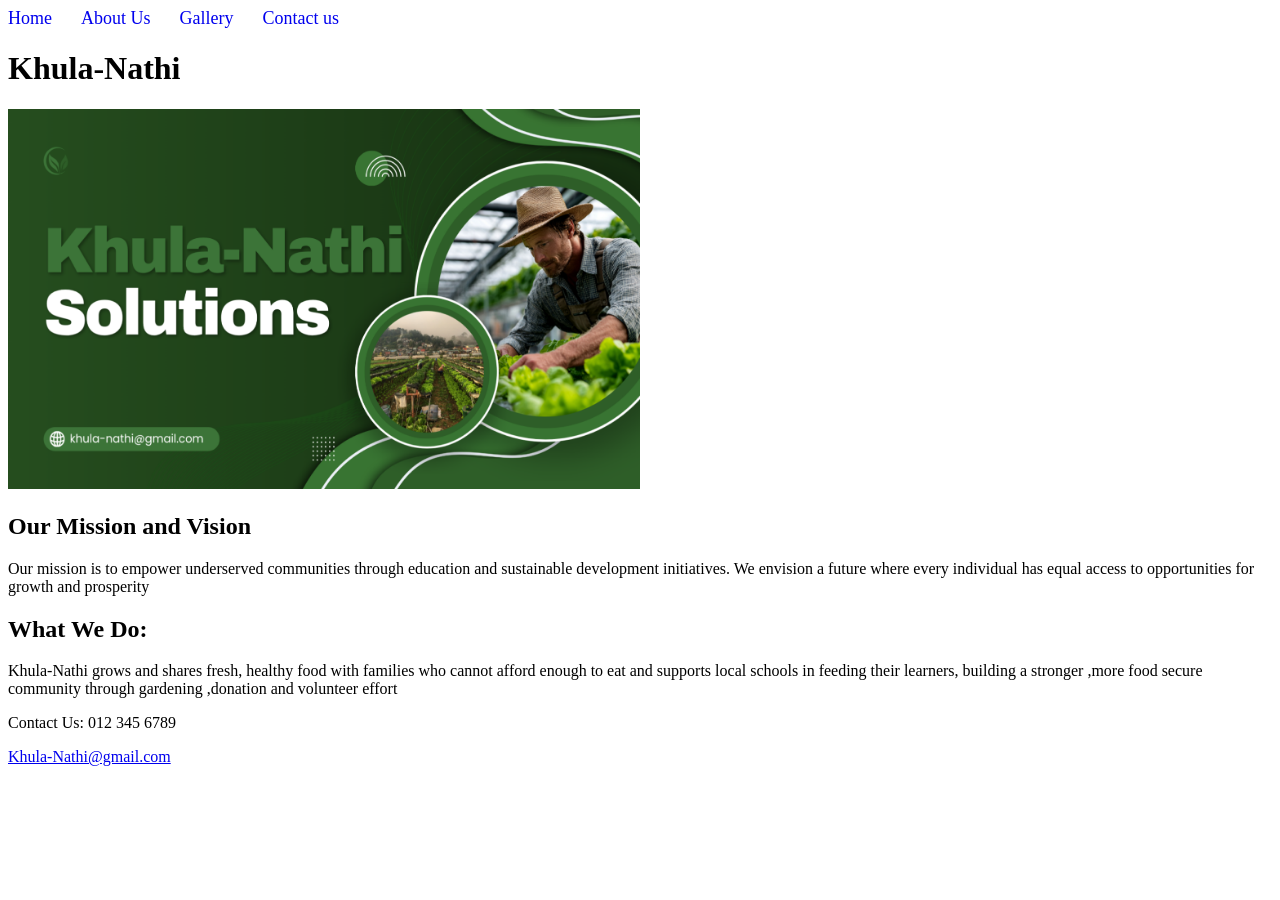
==== media/abouUs.html @ 51dc8355 "fixed navigaion bar and started gallery page" ====
<!DOCTYPE html>
<html lang="en">
<head>
    <meta charset="UTF-8">
    <meta name="viewport" content="width=device-width, initial-scale=1.0">
    <title>Khula-Nathi - About Us</title>
    <style>
        nav a {
            margin-right: 25px;
            font-size: 18px;
            text-decoration: none;
        }
        img {
            max-width: 50%;
            height: auto;
        }
    </style>
</head>
<body>

    <nav>
        <a href="homepage.html">Home</a>
        <a href="abouUs.html">About Us</a>
        <a href="gallery.html">Gallery</a>
        <a href="contactpage.html">Contact us</a>
    </nav>

    <header>
        <h1>Khula-Nathi</h1>
        <img src="Khula.png" alt="About Khula-Nathi placeholder image">
    </header>

    <main>
        <section>
            <h2>Our Mission and Vision</h2>
            <p>
                Our mission is to empower underserved communities through education 
                and sustainable development initiatives. We envision a future where every 
                individual has equal access to opportunities for growth and prosperity
            </p>
        </section>

        <section>
            <h2>What We Do:</h2>
            <p>
              Khula-Nathi grows and shares fresh, healthy food with families who cannot
               afford enough to eat and supports local schools in feeding their learners, 
               building a stronger ,more food secure community through gardening ,donation and volunteer effort
            </p>
        </section>

    </main>
    <footer>
        <p>Contact Us: 012 345 6789 </p>
        <p><a href="mailto:Khula-Nathi@gmail.com">Khula-Nathi@gmail.com</a></p>
    </footer>

</body>
</html>
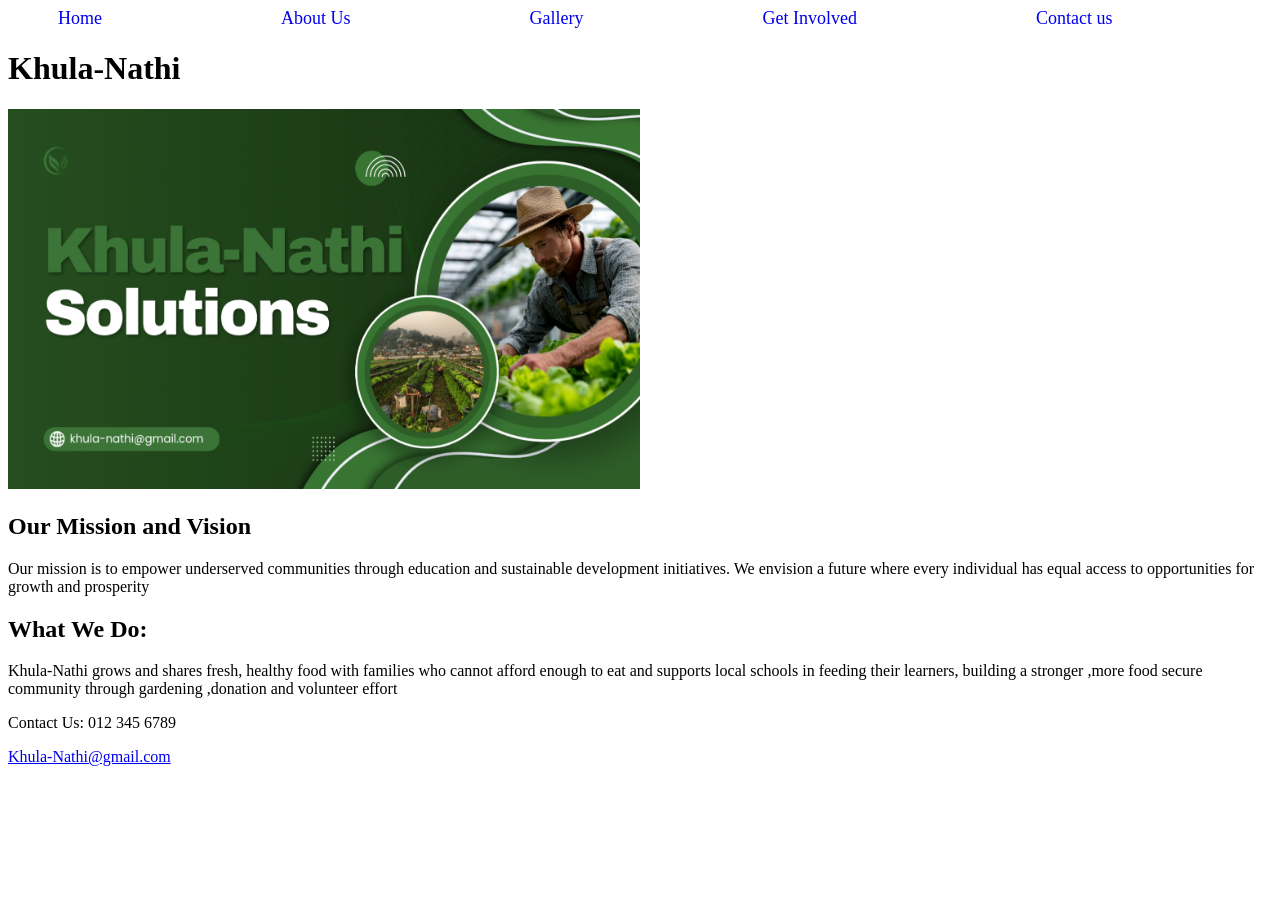
==== commit 97907c6b: "all the other pages are done exept for the contact us page" ====
--- a/media/abouUs.html
+++ b/media/abouUs.html
@@ -19,15 +19,15 @@
 <body>
 
     <nav>
-        <a href="homepage.html">Home</a>
-        <a href="abouUs.html">About Us</a>
-        <a href="gallery.html">Gallery</a>
+        <a><a></a> <a href="homepage.html">Home</a><a></a><a></a><a></a><a></a><a></a><a></a>
+        <a href="abouUs.html">About Us</a><a></a><a></a><a></a><a></a><a></a><a></a>
+        <a href="gallery.html">Gallery</a><a></a><a></a><a></a><a></a><a></a><a></a>
+        <a href="getinvolved.html">Get Involved</a><a></a><a></a><a></a><a></a><a></a><a></a>
         <a href="contactpage.html">Contact us</a>
     </nav>
-
     <header>
         <h1>Khula-Nathi</h1>
-        <img src="Khula.png" alt="About Khula-Nathi placeholder image">
+        <img src="Khula.png"  alt="About Khula-Nathi placeholder image">
     </header>
 
     <main>
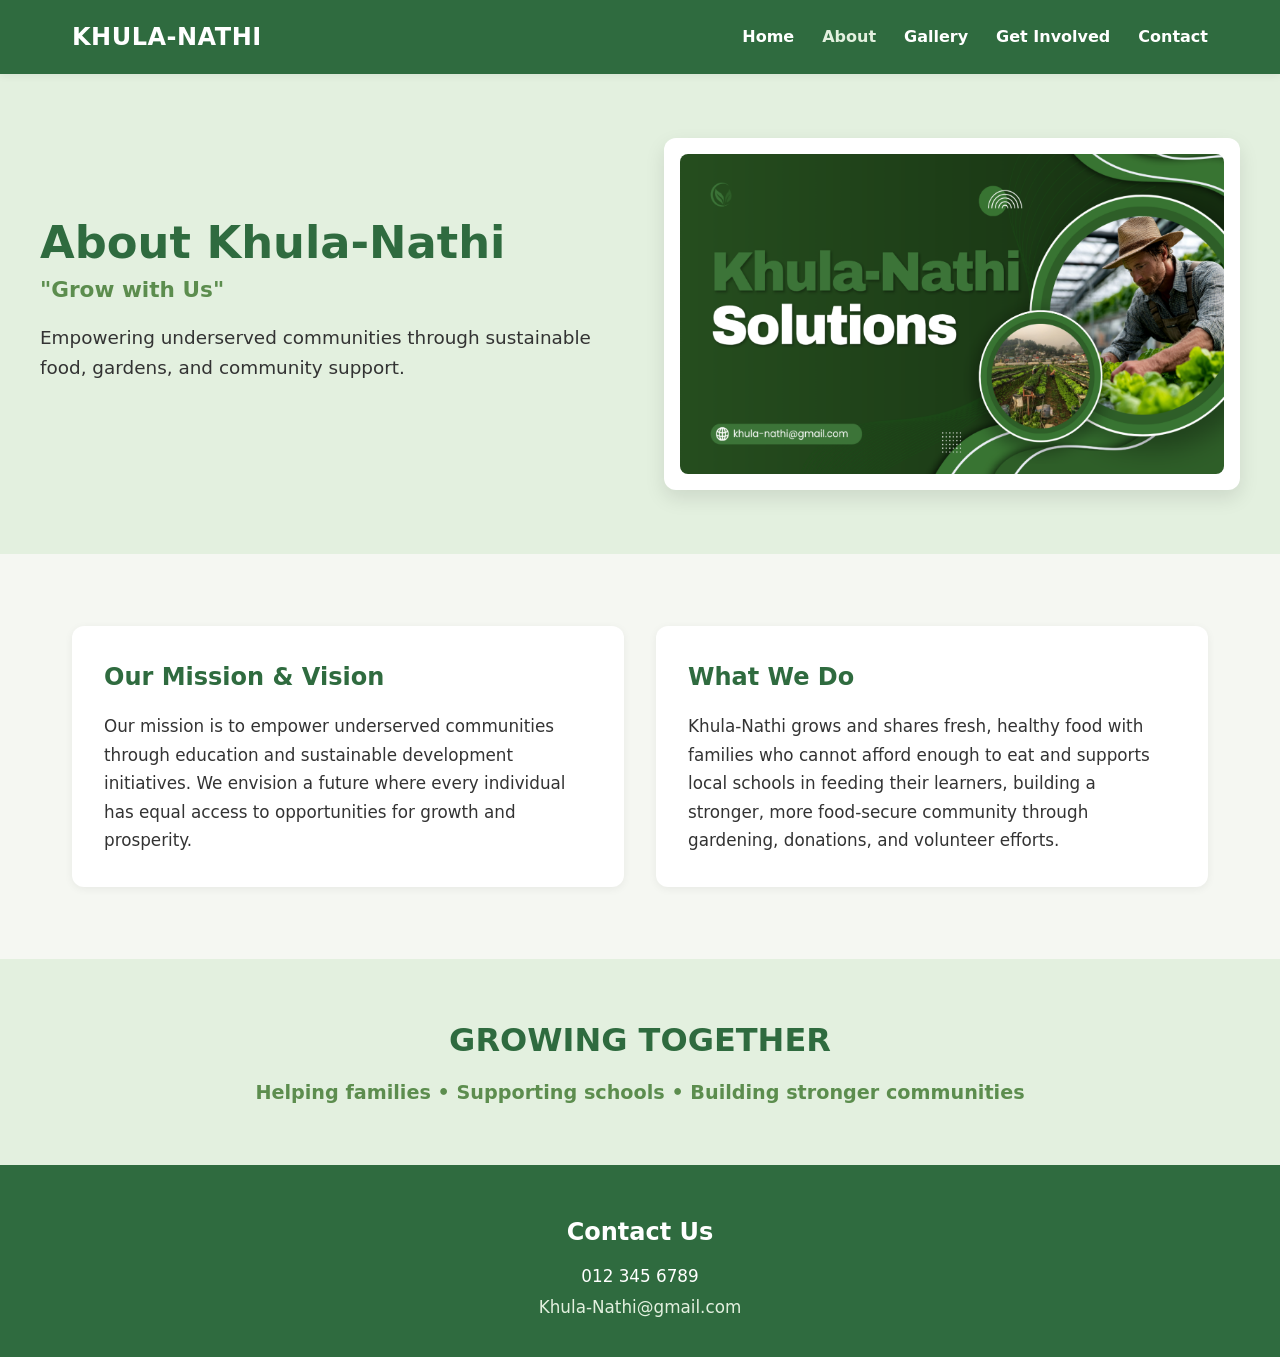
==== commit f968fb5b: "Submit website code" ====
--- a/media/abouUs.html
+++ b/media/abouUs.html
@@ -4,54 +4,79 @@
     <meta charset="UTF-8">
     <meta name="viewport" content="width=device-width, initial-scale=1.0">
     <title>Khula-Nathi - About Us</title>
-    <style>
-        nav a {
-            margin-right: 25px;
-            font-size: 18px;
-            text-decoration: none;
-        }
-        img {
-            max-width: 50%;
-            height: auto;
-        }
-    </style>
+    <!-- Relative path from media/ folder to CSS/ folder -->
+    <link rel="stylesheet" href="../CSS/khula-nathi.css">
 </head>
 <body>
 
-    <nav>
-        <a><a></a> <a href="homepage.html">Home</a><a></a><a></a><a></a><a></a><a></a><a></a>
-        <a href="abouUs.html">About Us</a><a></a><a></a><a></a><a></a><a></a><a></a>
-        <a href="gallery.html">Gallery</a><a></a><a></a><a></a><a></a><a></a><a></a>
-        <a href="getinvolved.html">Get Involved</a><a></a><a></a><a></a><a></a><a></a><a></a>
-        <a href="contactpage.html">Contact us</a>
-    </nav>
-    <header>
-        <h1>Khula-Nathi</h1>
-        <img src="Khula.png"  alt="About Khula-Nathi placeholder image">
+    <!-- Navigation Header -->
+    <header class="site-header">
+        <div class="nav-container">
+            <div class="brand-logo">KHULA-NATHI</div>
+            <nav class="nav-links">
+                <a href="homepage.html">Home</a>
+                <a href="abouUs.html" class="active">About</a>
+                <a href="gallery.html">Gallery</a>
+                <a href="getinvolved.html">Get Involved</a>
+                <a href="contactpage.html">Contact</a>
+            </nav>
+        </div>
     </header>
 
-    <main>
-        <section>
-            <h2>Our Mission and Vision</h2>
-            <p>
-                Our mission is to empower underserved communities through education 
-                and sustainable development initiatives. We envision a future where every 
-                individual has equal access to opportunities for growth and prosperity
-            </p>
-        </section>
+    <!-- Hero Section -->
+    <section class="hero-section">
+        <div class="hero-container">
+            <div class="hero-content">
+                <h1>About Khula-Nathi</h1>
+                <div class="hero-subtitle">"Grow with Us"</div>
+                <p>Empowering underserved communities through sustainable food, gardens, and community support.</p>
+            </div>
+            <div class="hero-image-box">
+                <img src="Khula.png" alt="About Khula-Nathi Logo">
+            </div>
+        </div>
+    </section>
 
-        <section>
-            <h2>What We Do:</h2>
-            <p>
-              Khula-Nathi grows and shares fresh, healthy food with families who cannot
-               afford enough to eat and supports local schools in feeding their learners, 
-               building a stronger ,more food secure community through gardening ,donation and volunteer effort
-            </p>
-        </section>
+    <!-- Main Content Sections -->
+    <main class="programmes-section">
+        <div class="programmes-grid" style="grid-template-columns: repeat(auto-fit, minmax(320px, 1fr));">
+            
+            <article class="programme-card">
+                <div class="card-body" style="text-align: left; padding: 2rem;">
+                    <h2 style="color: var(--dark-green); margin-bottom: 1rem;">Our Mission & Vision</h2>
+                    <p style="color: var(--dark-grey); font-size: 1.05rem; line-height: 1.7;">
+                        Our mission is to empower underserved communities through education 
+                        and sustainable development initiatives. We envision a future where every 
+                        individual has equal access to opportunities for growth and prosperity.
+                    </p>
+                </div>
+            </article>
 
+            <article class="programme-card">
+                <div class="card-body" style="text-align: left; padding: 2rem;">
+                    <h2 style="color: var(--dark-green); margin-bottom: 1rem;">What We Do</h2>
+                    <p style="color: var(--dark-grey); font-size: 1.05rem; line-height: 1.7;">
+                        Khula-Nathi grows and shares fresh, healthy food with families who cannot
+                        afford enough to eat and supports local schools in feeding their learners, 
+                        building a stronger, more food-secure community through gardening, donations, 
+                        and volunteer efforts.
+                    </p>
+                </div>
+            </article>
+
+        </div>
     </main>
-    <footer>
-        <p>Contact Us: 012 345 6789 </p>
+
+    <!-- Growing Together Banner -->
+    <section class="growing-together">
+        <h2>GROWING TOGETHER</h2>
+        <p>Helping families • Supporting schools • Building stronger communities</p>
+    </section>
+
+    <!-- Footer Section -->
+    <footer class="site-footer">
+        <h3>Contact Us</h3>
+        <p>012 345 6789</p>
         <p><a href="mailto:Khula-Nathi@gmail.com">Khula-Nathi@gmail.com</a></p>
     </footer>
 
--- a/CSS/khula-nathi.css
+++ b/CSS/khula-nathi.css
@@ -0,0 +1,261 @@
+/* ==========================================================================
+   KHULA-NATHI - CUSTOM DESIGN SYSTEM
+   ========================================================================== */
+*,
+*::before,
+*::after {
+  margin: 0;
+  padding: 0;
+  box-sizing: border-box;
+}
+
+:root {
+  /* Color Scheme as Requested */
+  --dark-green: #2F6B3F;    /* Navigation, buttons, footer */
+  --medium-green: #5C8D4E;  /* Highlights & subheadings */
+  --light-green: #E3F0DF;   /* Hero section background */
+  --cream: #F5F7F2;         /* Main page background */
+  --white: #FFFFFF;         /* Programme cards */
+  --dark-grey: #333333;     /* Normal body text */
+
+  /* Typography & Layout */
+  --font-main: 'Segoe UI', system-ui, -apple-system, sans-serif;
+  --radius: 12px;
+  --shadow-sm: 0 2px 8px rgba(0,0,0,0.06);
+  --shadow-md: 0 8px 20px rgba(0,0,0,0.1);
+  --transition: all 0.3s ease;
+}
+
+body {
+  font-family: var(--font-main);
+  background-color: var(--cream);
+  color: var(--dark-grey);
+  line-height: 1.6;
+}
+
+a {
+  text-decoration: none;
+  color: inherit;
+  transition: var(--transition);
+}
+
+/* ==========================================================================
+   1. NAVIGATION BAR
+   ========================================================================== */
+.site-header {
+  background-color: var(--dark-green);
+  position: sticky;
+  top: 0;
+  z-index: 1000;
+  box-shadow: var(--shadow-sm);
+}
+
+.nav-container {
+  max-width: 1200px;
+  margin: 0 auto;
+  padding: 1.1rem 2rem;
+  display: flex;
+  justify-content: space-between;
+  align-items: center;
+}
+
+.brand-logo {
+  font-size: 1.5rem;
+  font-weight: 800;
+  color: var(--white);
+  letter-spacing: 0.5px;
+}
+
+.nav-links {
+  display: flex;
+  align-items: center;
+  gap: 1.75rem;
+}
+
+.nav-links a {
+  color: var(--white);
+  font-weight: 600;
+  font-size: 1rem;
+}
+
+.nav-links a:hover,
+.nav-links a.active {
+  color: var(--light-green);
+}
+
+/* Button Component */
+.btn {
+  display: inline-block;
+  padding: 0.75rem 1.6rem;
+  border-radius: var(--radius);
+  font-weight: 700;
+  font-size: 1rem;
+  cursor: pointer;
+}
+
+.btn-primary {
+  background-color: var(--dark-green);
+  color: var(--white);
+}
+
+.btn-primary:hover {
+  background-color: var(--medium-green);
+}
+
+/* ==========================================================================
+   2. HERO SECTION (Light Green Background)
+   ========================================================================== */
+.hero-section {
+  background-color: var(--light-green);
+  padding: 4rem 2rem;
+}
+
+.hero-container {
+  max-width: 1200px;
+  margin: 0 auto;
+  display: grid;
+  grid-template-columns: repeat(auto-fit, minmax(320px, 1fr));
+  gap: 3rem;
+  align-items: center;
+}
+
+.hero-content h1 {
+  font-size: 2.8rem;
+  color: var(--dark-green);
+  font-weight: 800;
+  line-height: 1.15;
+}
+
+.hero-subtitle {
+  font-size: 1.35rem;
+  color: var(--medium-green);
+  font-weight: 700;
+  margin-top: 0.25rem;
+  margin-bottom: 1rem;
+}
+
+.hero-content p {
+  font-size: 1.15rem;
+  color: var(--dark-grey);
+  margin-bottom: 1.75rem;
+}
+
+.hero-image-box {
+  background: var(--white);
+  padding: 1rem;
+  border-radius: var(--radius);
+  box-shadow: var(--shadow-md);
+  text-align: center;
+}
+
+.hero-image-box img {
+  width: 100%;
+  max-height: 320px;
+  object-fit: cover;
+  border-radius: calc(var(--radius) - 4px);
+  display: block;
+}
+
+/* ==========================================================================
+   3. OUR PROGRAMMES (White Cards)
+   ========================================================================== */
+.programmes-section {
+  max-width: 1200px;
+  margin: 4.5rem auto;
+  padding: 0 2rem;
+}
+
+.section-title {
+  text-align: center;
+  font-size: 2.25rem;
+  color: var(--dark-green);
+  font-weight: 800;
+  margin-bottom: 2.5rem;
+}
+
+.programmes-grid {
+  display: grid;
+  grid-template-columns: repeat(auto-fit, minmax(280px, 1fr));
+  gap: 2rem;
+}
+
+.programme-card {
+  background-color: var(--white);
+  border-radius: var(--radius);
+  overflow: hidden;
+  box-shadow: var(--shadow-sm);
+  transition: var(--transition);
+  display: flex;
+  flex-direction: column;
+}
+
+.programme-card:hover {
+  transform: translateY(-6px);
+  box-shadow: var(--shadow-md);
+}
+
+.programme-card img {
+  width: 100%;
+  height: 200px;
+  object-fit: cover;
+}
+
+.card-body {
+  padding: 1.5rem;
+  text-align: center;
+}
+
+.card-body h3 {
+  font-size: 1.35rem;
+  color: var(--dark-green);
+  font-weight: 700;
+}
+
+/* ==========================================================================
+   4. GROWING TOGETHER SECTION
+   ========================================================================== */
+.growing-together {
+  background-color: var(--light-green);
+  padding: 3.5rem 2rem;
+  text-align: center;
+}
+
+.growing-together h2 {
+  font-size: 2rem;
+  color: var(--dark-green);
+  margin-bottom: 0.75rem;
+}
+
+.growing-together p {
+  font-size: 1.2rem;
+  color: var(--medium-green);
+  font-weight: 600;
+}
+
+/* ==========================================================================
+   5. FOOTER (Dark Green)
+   ========================================================================== */
+.site-footer {
+  background-color: var(--dark-green);
+  color: var(--white);
+  text-align: center;
+  padding: 3rem 1rem 2rem;
+}
+
+.site-footer h3 {
+  font-size: 1.5rem;
+  margin-bottom: 0.75rem;
+}
+
+.site-footer p {
+  font-size: 1.05rem;
+  margin: 0.25rem 0;
+}
+
+.site-footer a {
+  color: var(--light-green);
+}
+
+.site-footer a:hover {
+  text-decoration: underline;
+}
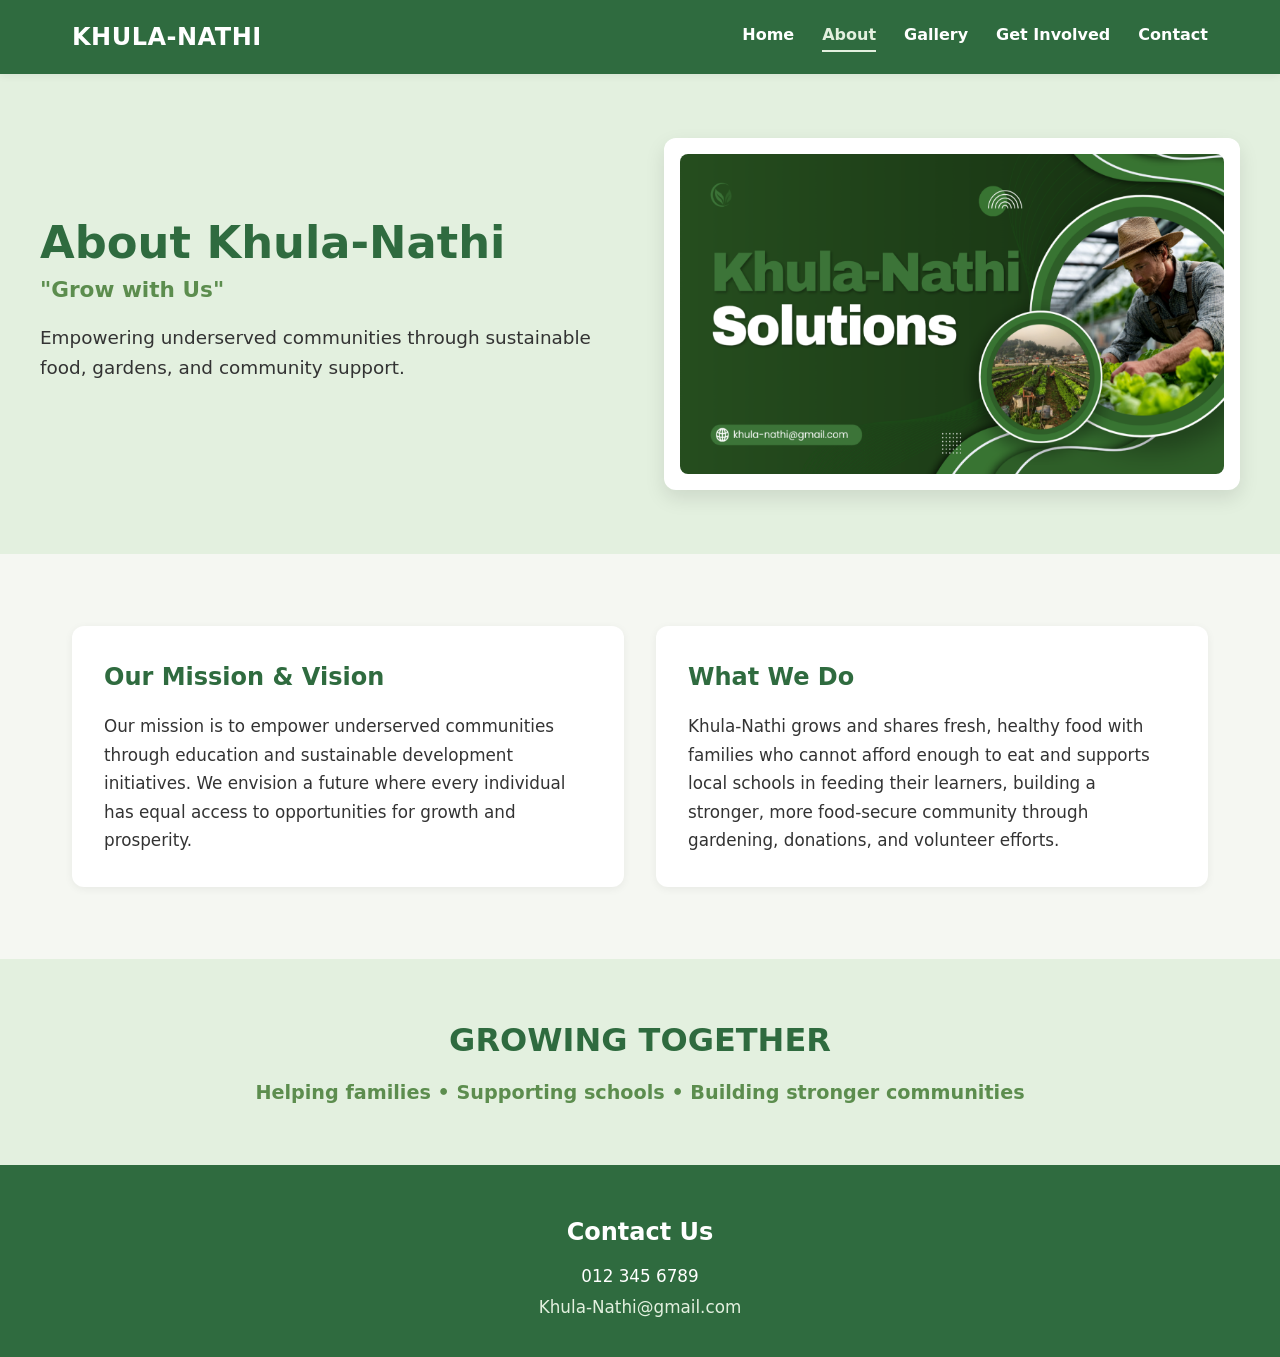
==== commit 50381472: "Fix folder structure and update custom CSS with animations" ====
--- a/media/abouUs.html
+++ b/media/abouUs.html
@@ -14,7 +14,7 @@
         <div class="nav-container">
             <div class="brand-logo">KHULA-NATHI</div>
             <nav class="nav-links">
-                <a href="homepage.html">Home</a>
+                <a href="index.html">Home</a>
                 <a href="abouUs.html" class="active">About</a>
                 <a href="gallery.html">Gallery</a>
                 <a href="getinvolved.html">Get Involved</a>
--- a/CSS/khula-nathi.css
+++ b/CSS/khula-nathi.css
@@ -23,7 +23,9 @@
   --radius: 12px;
   --shadow-sm: 0 2px 8px rgba(0,0,0,0.06);
   --shadow-md: 0 8px 20px rgba(0,0,0,0.1);
-  --transition: all 0.3s ease;
+  --shadow-lg: 0 12px 28px rgba(0,0,0,0.15);
+  --transition: all 0.3s cubic-bezier(0.25, 0.8, 0.25, 1);
+  --transition-fast: all 0.2s ease-in-out;
 }
 
 body {
@@ -36,7 +38,52 @@
 a {
   text-decoration: none;
   color: inherit;
-  transition: var(--transition);
+  transition: var(--transition-fast);
+}
+
+/* ==========================================================================
+   ANIMATION KEYFRAMES
+   ========================================================================== */
+@keyframes fadeIn {
+  from {
+    opacity: 0;
+  }
+  to {
+    opacity: 1;
+  }
+}
+
+@keyframes fadeInUp {
+  from {
+    opacity: 0;
+    transform: translateY(20px);
+  }
+  to {
+    opacity: 1;
+  }
+}
+
+@keyframes heroImageEntrance {
+  from {
+    opacity: 0;
+    transform: scale(0.95) translateY(15px);
+  }
+  to {
+    opacity: 1;
+    transform: scale(1) translateY(0);
+  }
+}
+
+@keyframes pulseBorder {
+  0% {
+    box-shadow: 0 0 0 0 rgba(47, 107, 63, 0.4);
+  }
+  70% {
+    box-shadow: 0 0 0 10px rgba(47, 107, 63, 0);
+  }
+  100% {
+    box-shadow: 0 0 0 0 rgba(47, 107, 63, 0);
+  }
 }
 
 /* ==========================================================================
@@ -48,6 +95,7 @@
   top: 0;
   z-index: 1000;
   box-shadow: var(--shadow-sm);
+  transition: var(--transition);
 }
 
 .nav-container {
@@ -64,6 +112,12 @@
   font-weight: 800;
   color: var(--white);
   letter-spacing: 0.5px;
+  transition: var(--transition-fast);
+}
+
+.brand-logo:hover {
+  transform: scale(1.02);
+  color: var(--light-green);
 }
 
 .nav-links {
@@ -76,6 +130,24 @@
   color: var(--white);
   font-weight: 600;
   font-size: 1rem;
+  position: relative;
+  padding-bottom: 4px;
+}
+
+.nav-links a::after {
+  content: '';
+  position: absolute;
+  width: 0;
+  height: 2px;
+  bottom: 0;
+  left: 0;
+  background-color: var(--light-green);
+  transition: width 0.3s ease;
+}
+
+.nav-links a:hover::after,
+.nav-links a.active::after {
+  width: 100%;
 }
 
 .nav-links a:hover,
@@ -91,15 +163,24 @@
   font-weight: 700;
   font-size: 1rem;
   cursor: pointer;
+  transition: var(--transition);
+  border: none;
 }
 
 .btn-primary {
   background-color: var(--dark-green);
   color: var(--white);
+  box-shadow: 0 4px 10px rgba(47, 107, 63, 0.25);
 }
 
 .btn-primary:hover {
   background-color: var(--medium-green);
+  transform: translateY(-2px);
+  box-shadow: 0 6px 14px rgba(92, 141, 78, 0.35);
+}
+
+.btn-primary:active {
+  transform: translateY(0);
 }
 
 /* ==========================================================================
@@ -108,6 +189,7 @@
 .hero-section {
   background-color: var(--light-green);
   padding: 4rem 2rem;
+  animation: fadeIn 0.8s ease-out;
 }
 
 .hero-container {
@@ -119,6 +201,10 @@
   align-items: center;
 }
 
+.hero-content {
+  animation: fadeInUp 0.7s ease-out forwards;
+}
+
 .hero-content h1 {
   font-size: 2.8rem;
   color: var(--dark-green);
@@ -146,6 +232,13 @@
   border-radius: var(--radius);
   box-shadow: var(--shadow-md);
   text-align: center;
+  transition: var(--transition);
+  animation: heroImageEntrance 0.8s cubic-bezier(0.16, 1, 0.3, 1) forwards;
+}
+
+.hero-image-box:hover {
+  transform: translateY(-5px);
+  box-shadow: var(--shadow-lg);
 }
 
 .hero-image-box img {
@@ -154,6 +247,11 @@
   object-fit: cover;
   border-radius: calc(var(--radius) - 4px);
   display: block;
+  transition: transform 0.5s ease;
+}
+
+.hero-image-box:hover img {
+  transform: scale(1.02);
 }
 
 /* ==========================================================================
@@ -163,6 +261,7 @@
   max-width: 1200px;
   margin: 4.5rem auto;
   padding: 0 2rem;
+  animation: fadeInUp 0.8s ease-out;
 }
 
 .section-title {
@@ -190,14 +289,19 @@
 }
 
 .programme-card:hover {
-  transform: translateY(-6px);
-  box-shadow: var(--shadow-md);
+  transform: translateY(-8px);
+  box-shadow: var(--shadow-lg);
 }
 
 .programme-card img {
   width: 100%;
   height: 200px;
   object-fit: cover;
+  transition: transform 0.5s ease;
+}
+
+.programme-card:hover img {
+  transform: scale(1.05);
 }
 
 .card-body {
@@ -209,6 +313,11 @@
   font-size: 1.35rem;
   color: var(--dark-green);
   font-weight: 700;
+  transition: var(--transition-fast);
+}
+
+.programme-card:hover .card-body h3 {
+  color: var(--medium-green);
 }
 
 /* ==========================================================================
@@ -218,6 +327,7 @@
   background-color: var(--light-green);
   padding: 3.5rem 2rem;
   text-align: center;
+  transition: background-color 0.3s ease;
 }
 
 .growing-together h2 {
@@ -254,8 +364,249 @@
 
 .site-footer a {
   color: var(--light-green);
+  position: relative;
 }
 
 .site-footer a:hover {
   text-decoration: underline;
+  color: var(--white);
+}
+
+/* ==========================================================================
+   CONTACT FORM STYLES
+   ========================================================================== */
+.contact-section {
+  max-width: 550px;
+  margin: 3rem auto;
+  padding: 0 1rem;
+  text-align: center;
+  animation: fadeInUp 0.6s ease-out;
+}
+
+.contact-section h1 {
+  font-size: 2.2rem;
+  font-weight: 800;
+  color: #000000;
+  margin-bottom: 0.75rem;
+}
+
+.contact-subtitle {
+  font-size: 1.05rem;
+  line-height: 1.4;
+  color: #000000;
+  margin-bottom: 2.5rem;
+}
+
+.contact-form {
+  text-align: left;
+}
+
+.form-group {
+  margin-bottom: 1.5rem;
+}
+
+.contact-form label {
+  display: block;
+  font-weight: 700;
+  font-size: 1.05rem;
+  color: #000000;
+  margin-bottom: 0.5rem;
+}
+
+.contact-form input,
+.contact-form textarea {
+  width: 100%;
+  padding: 10px 12px;
+  border: 1px solid #CCCCCC;
+  border-radius: 5px;
+  box-sizing: border-box;
+  font-size: 0.95rem;
+  font-family: Arial, sans-serif;
+  transition: border-color 0.25s ease, box-shadow 0.25s ease;
+}
+
+.contact-form input:focus,
+.contact-form textarea:focus {
+  outline: none;
+  border-color: var(--dark-green);
+  box-shadow: 0 0 0 3px rgba(47, 107, 63, 0.2);
+}
+
+.contact-form textarea {
+  height: 150px;
+  resize: vertical;
+}
+
+.contact-form input::placeholder,
+.contact-form textarea::placeholder {
+  color: #888888;
+}
+
+.send-btn {
+  display: block;
+  margin: 2rem auto 0 auto;
+  padding: 10px 28px;
+  font-size: 1rem;
+  color: #000000;
+  background-color: #EFEFEF;
+  border: 1px solid #CCCCCC;
+  border-radius: 4px;
+  cursor: pointer;
+  transition: var(--transition-fast);
+}
+
+.send-btn:hover {
+  background-color: #E2E2E2;
+  transform: translateY(-2px);
+  box-shadow: var(--shadow-sm);
+}
+
+.send-btn:active {
+  transform: translateY(0);
+}
+
+/* ==========================================================================
+   GET INVOLVED PAGE STYLES
+   ========================================================================== */
+.get-involved-wrapper {
+  max-width: 1100px;
+  margin: 3rem auto;
+  padding: 0 1.5rem;
+  animation: fadeIn 0.7s ease-out;
+}
+
+.join-gallery {
+  display: flex;
+  justify-content: center;
+  align-items: flex-start;
+  gap: 2.5rem;
+  flex-wrap: wrap;
+  margin-bottom: 3.5rem;
+}
+
+.join-item {
+  text-align: center;
+  width: 210px;
+  transition: transform 0.3s ease;
+}
+
+.join-item:hover {
+  transform: translateY(-4px);
+}
+
+.circle-frame {
+  display: block;
+  width: 180px;
+  height: 180px;
+  margin: 0 auto;
+  border-radius: 50%;
+  padding: 6px;
+  background-color: #FFFFFF;
+  border: 4px solid var(--dark-green);
+  outline: 2px solid var(--medium-green);
+  box-shadow: 0 4px 12px rgba(0, 0, 0, 0.12);
+  transition: var(--transition);
+  overflow: hidden;
+}
+
+.circle-frame:hover {
+  transform: scale(1.05);
+  border-color: var(--medium-green);
+  outline-color: var(--dark-green);
+  box-shadow: 0 8px 22px rgba(0, 0, 0, 0.2);
+  animation: pulseBorder 1.5s infinite;
+}
+
+.circle-frame img {
+  width: 100%;
+  height: 100%;
+  object-fit: cover;
+  border-radius: 50%;
+  display: block;
+  transition: transform 0.4s ease;
+}
+
+.circle-frame:hover img {
+  transform: scale(1.08);
+}
+
+.join-item h2 {
+  font-size: 1.25rem;
+  color: var(--dark-green);
+  margin-top: 1rem;
+  font-weight: 700;
+  transition: color 0.2s ease;
+}
+
+.join-item:hover h2 {
+  color: var(--medium-green);
+}
+
+.contact-card {
+  background-color: var(--cream);
+  border-left: 5px solid var(--dark-green);
+  border-radius: 8px;
+  max-width: 750px;
+  margin: 0 auto;
+  padding: 2rem;
+  text-align: center;
+  box-shadow: var(--shadow-sm);
+  transition: var(--transition);
+}
+
+.contact-card:hover {
+  box-shadow: var(--shadow-md);
+  transform: translateY(-2px);
+}
+
+.contact-card h2 {
+  font-size: 1.6rem;
+  color: var(--dark-green);
+  margin-bottom: 0.75rem;
+}
+
+.contact-card p {
+  font-size: 1.05rem;
+  line-height: 1.6;
+  color: var(--dark-grey);
+  margin-bottom: 0.5rem;
+}
+
+.contact-card a {
+  color: var(--dark-green);
+  font-weight: 700;
+  text-decoration: underline;
+}
+
+.contact-card a:hover {
+  color: var(--medium-green);
+}
+
+/* Responsive adjustments */
+@media (max-width: 768px) {
+  .get-involved-wrapper {
+    margin: 1.5rem auto;
+  }
+
+  .join-gallery {
+    gap: 1.5rem;
+  }
+
+  .join-item {
+    width: 150px;
+  }
+
+  .circle-frame {
+    width: 130px;
+    height: 130px;
+    padding: 4px;
+  }
+
+  .join-item h2 {
+    font-size: 1.1rem;
+  }
+
+  .contact-card {
+    padding: 1.25rem;
+  }
 }
